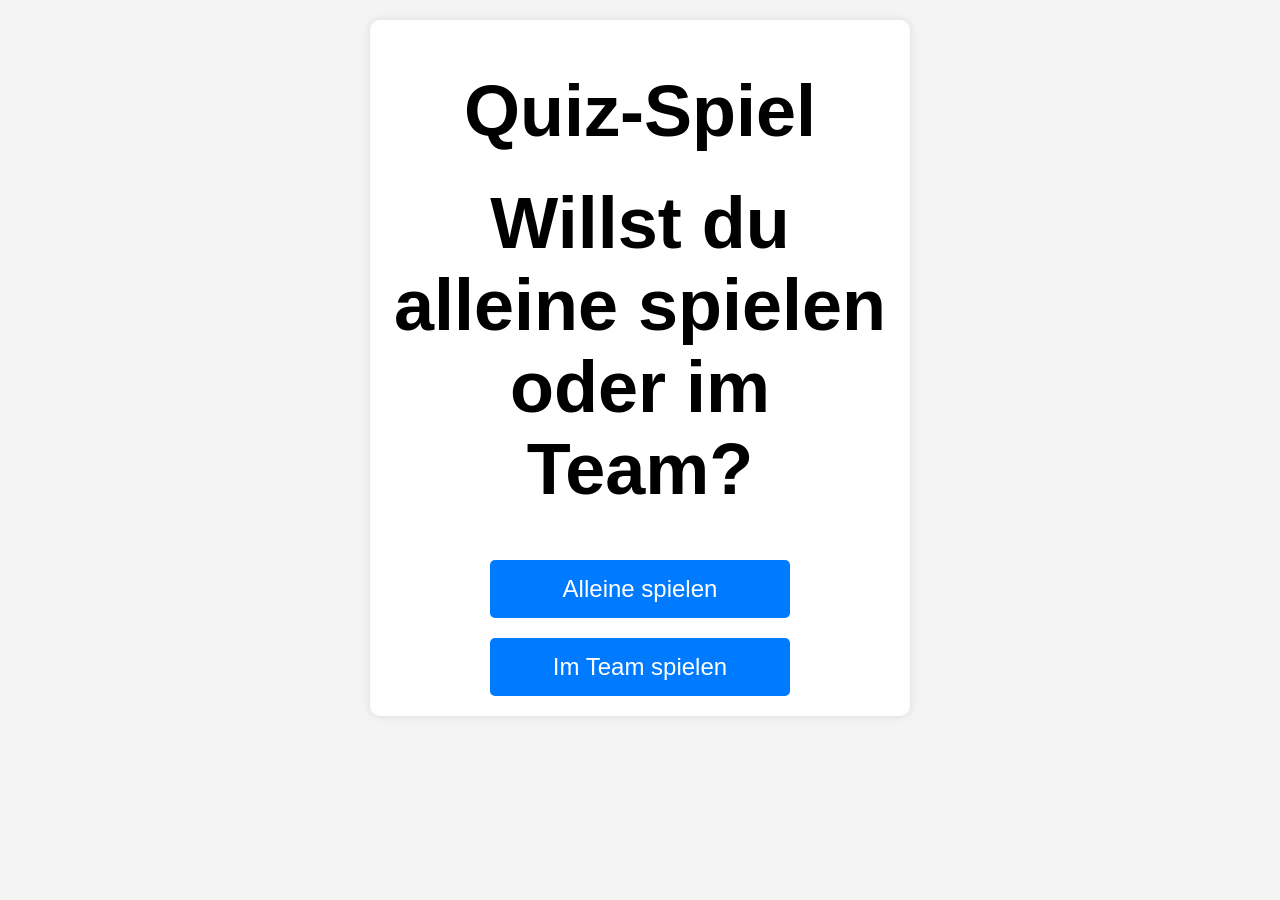
==== index.html @ ebb1742b "Create index.html" ====
<!DOCTYPE html>
<html lang="de">
<head>
  <meta charset="UTF-8">
  <meta name="viewport" content="width=device-width, initial-scale=1.0">
  <title>Quiz-Spiel</title>
  <style>
    body {
      font-family: Arial, sans-serif;
      text-align: center;
      background-color: #f4f4f4;
      font-size: 18px;
    }
    #quiz-container {
      margin: 20px auto;
      padding: 20px;
      background: white;
      border-radius: 10px;
      width: 90%;
      max-width: 500px;
      box-shadow: 0 0 10px rgba(0, 0, 0, 0.1);
    }
    #answers {
      display: flex;
      flex-direction: column;
      align-items: center;
      gap: 15px;
      margin-top: 30px;
    }
    button {
      padding: 15px 20px;
      font-size: 24px;
      border: none;
      background-color: #007bff;
      color: white;
      border-radius: 5px;
      cursor: pointer;
      width: 80%;
      max-width: 300px;
      margin-top: 20px;
    }
    button:hover {
      background-color: #0056b3;
    }
    h1, h2, #question {
      font-size: 72px;
      margin-bottom: 30px;
      margin-top: 30px;
    }
    .popup {
      position: fixed;
      top: 50%;
      left: 50%;
      transform: translate(-50%, -50%);
      padding: 30px;
      color: white;
      font-size: 72px;
      font-weight: bold;
      border-radius: 5px;
      display: none;
      text-align: center;
    }
    .popup.correct { background: green; }
    .popup.wrong { background: red; }
    /* Styling für Schwierigkeits-Buttons */
    #difficulty button {
      font-size: 24px;
      margin-top: 20px;
      padding: 15px 20px;
      width: 80%;
      max-width: 300px;
    }
    #difficulty button.Leicht {
      background-color: green;
      color: white;
    }
    
       #question-container {
      display: flex;
      justify-content: center;
      align-items: flex-start;
      gap: 20px;
      margin-bottom: 20px;
    }
    
    #difficulty button.Mittel {
      background-color: yellow;
      color: black;
    }
    #difficulty button.Schwer {
      background-color: red;
      color: white;
    }
    /* Styling für Kategorie- und Unterkategorie-Buttons */
    #category-container, #subcategory-container {
      display: flex;
      flex-wrap: wrap;
      justify-content: center;
      gap: 20px;
      margin-bottom: 20px;
    }
    #category-container button, #subcategory-container button {
      font-size: 24px;
      padding: 15px 20px;
      width: 200px;
    }
    /* Bereiche für Teamauswahl */
    #team-selection, #play-alone {
      margin-top: 30px;
    }
    #team-selection input {
      font-size: 24px;
      padding: 10px;
      margin: 10px;
      width: 60%;
    }
    /* Joker-Button im Spielbereich */
    #jokerButton {
      background-color: purple;
    }
  </style>
</head>
<!DOCTYPE html>
<html lang="de">
<head>
  <!-- Kopfbereich unverändert wie im Originalcode -->
  <style>
    /* CSS unverändert wie im Originalcode */
  </style>
</head>
<body>
  <div id="quiz-container">
    <h1>Quiz-Spiel</h1>

    <!-- Spielmodus Auswahl -->
    <div id="play-alone">
      <h2>Willst du alleine spielen oder im Team?</h2>
      <button onclick="startSoloGame()">Alleine spielen</button>
      <button onclick="startTeamGame()">Im Team spielen</button>
    </div>

    <!-- Team Auswahl -->
    <div id="team-selection" style="display: none;">
      <h2>Wähle die Anzahl der Teams:</h2>
      <input type="number" id="team-count" min="1" max="10" placeholder="Anzahl der Teams" />
      <button onclick="createTeams()">Teams erstellen</button>
      <button onclick="goBack('play-alone')">Zurück</button>
    </div>

    <!-- Teamnamen eingeben -->
    <div id="team-names" style="display: none;">
      <h2>Gib die Teamnamen ein:</h2>
      <div id="team-inputs"></div>
      <button onclick="startGame()">Spiel starten</button>
      <button onclick="goBack('team-selection')">Zurück</button>
    </div>

    <!-- Randomizer -->
    <div id="randomizer" style="display: none;">
      <h2 id="randomizerText">Drücke "Jetzt auslosen"</h2>
      <button id="auslosenButton" onclick="auslosen()">Jetzt auslosen</button>
      <div id="randomizerResult" style="display: none;">
        <h2 id="resultText"></h2>
        <button onclick="startAfterRandom()">Weiter</button>
      </div>
    </div>

    <!-- Kategorieauswahl -->
    <div id="category-container" style="display: none;">
      <h2 id="current-team-display">Aktuelles Team: </h2>
      <button onclick="chooseCategory('BSK')">BSK</button>
      <button onclick="chooseCategory('Allgemeinwissen')">Allgemeinwissen</button>
      <button onclick="chooseCategory('Naturwissenschaften')">Naturwissenschaften</button>
      <button onclick="chooseCategory('Sport')">Sport</button>
      <button onclick="chooseCategory('Gaming')">Gaming</button>
      <button onclick="chooseCategory('Musik')">Musik</button>
      <button onclick="goBack('play-alone')">Zurück</button>
    </div>

    <!-- Schwierigkeitsauswahl -->
    <div id="difficulty" style="display: none;">
      <button class="Leicht" onclick="chooseDifficulty('Leicht')">Leicht (200 Punkte)</button>
      <button class="Mittel" onclick="chooseDifficulty('Mittel')">Mittel (400 Punkte)</button>
      <button class="Schwer" onclick="chooseDifficulty('Schwer')">Schwer (600 Punkte)</button>
      <button onclick="goBack('category-container')">Zurück</button>
    </div>

    <!-- Spielbereich -->
    <div id="game" style="display: none;">
      <h2 id="currentTeamDisplay"></h2>
      <div id="question-container">
        <p id="question">Lade Frage...</p>
        <div id="answers"></div>
      </div>
      <button id="jokerButton" onclick="jokerNutzen()">Joker nutzen</button>
      <button onclick="nextQuestion()">Nächste Frage</button>
      <h2>Punktestand: <span id="score">0</span></h2>
    </div>

    <!-- Rundenübersicht -->
    <div id="round-overview" style="display: none;">
      <h2>Rundenübersicht</h2>
      <div id="overview-content"></div>
      <button onclick="continueGame()">Weiter</button>
    </div>
  </div>

  <!-- Popup -->
  <div id="popup" class="popup"></div>

  <script>
    // Globale Variablen
    let currentCategory = '';
    let currentSubcategory = 'Standard';
    let currentDifficulty = '';
    let currentQuestionIndex = 0;
    let teams = [];
    let currentTeamIndex = 0;
    let jokerUsedThisRound = false;

    // Fragen-Daten 
    const questions = {
      "BSK": {
        "Standard": {
          "Leicht": [
            {
              question: "Was bezeichnet der Begriff „Umsatz“?",
              answers: ["Gesamtertrag ohne Abzüge", "Summe der verkauften Waren und Dienstleistungen", "Reingewinn", "Summe der Kosten"],
              correct: 1
            },
            {
              question: "Was ist eine Bilanz?",
              answers: ["Übersicht von Einnahmen und Ausgaben", "Gegenüberstellung von Vermögen und Schulden", "Steuererklärung", "Gewinn- und Verlustrechnung"],
              correct: 1
            },
            {
              question: "Was bedeutet der Begriff „ROI“?",
              answers: ["Return on Investment", "Rate of Inflation", "Return on Income", "Rate of Interest"],
              correct: 0
            },
            {
              question: "Was sagt der ROI aus?",
              answers: ["Rentabilität einer Investition im Verhältnis zu den Kosten", "Höhe des Gewinns allein", "Umsatzsteigerung", "Marktanteil"],
              correct: 0
            },
            {
              question: "Was gehört zu den 4 P's des Marketing-Mix?",
              answers: ["Produkt, Preis, Platz, Promotion", "Produkt, Prozess, Personal, Planung", "Preis, Planung, Produktion, Positionierung", "Produkt, Preis, Politik, Positionierung"],
              correct: 0
            },
            {
              question: "Was ist Branding?",
              answers: ["Aufbau einer Markenidentität", "Preisfestlegung", "Logistikplanung", "Personalmanagement"],
              correct: 0
            }
          ],
          "Mittel": [
            {
              question: "Was versteht man unter dem Begriff „Break-even Point“?",
              answers: ["Punkt der maximalen Produktion", "Punkt, an dem Einnahmen und Kosten gleich sind", "Zeitpunkt der Gewinnmaximierung", "Zeitpunkt der Steuerzahlung"],
              correct: 1
            },
            {
              question: "Was beschreibt der Begriff „Rückstellung“?",
              answers: ["Ein Betrag für unerwartete Kosten", "Ein Betrag den man sich für Garantiefälle zurücklegt", "Gesamtkosten eines Produkts", "Summe aller Einnahmen"],
              correct: 1
            },
            {
              question: "Was ist eine Kalkulation?",
              answers: ["Berechnung von Preisen und Kosten", "Erstellung einer Bilanz", "Analyse von Markttrends", "Planung von Marketingkampagnen"],
              correct: 0
            },
            {
              question: "Was bezeichnet die Amortisation?",
              answers: ["Die Wertminderung von Anlagen", "Die Rückzahlung von Investitionskosten durch Erträge", "Die Aufteilung von Kosten", "Die Steuerberechnung"],
              correct: 1
            },
            {
              question: "Wieso kann ein Unternehmen trotz Gewinn in die Insolvenz gehen?",
              answers: ["Aufgrund mangelnder Rentabilität in den Produkten.", "Wegen unzureichender Liquidität und Zahlungsunfähigkeit.", "Weil das Unternehmen keine Gewinnsteuern zahlt.", "Aufgrund von zu hohen Marketingausgaben."],
              correct: 1
            },
            {
              question: "Was ist auf der Aktiva Seite?",
              answers: ["Mittel Nutzung", "Mittel Herkunft", "Handelswaren"],
              correct: 0
            }
          ],
          "Schwer": [
            {
              question: "Was ist der Unterschied zwischen fixen und variablen Kosten?",
              answers: ["Fixe Kosten bleiben konstant, variable Kosten ändern sich mit der Produktionsmenge", "Fixe Kosten ändern sich, variable Kosten bleiben konstant", "Beide Kostenarten bleiben konstant", "Beide Kostenarten ändern sich linear"],
              correct: 0
            },
            {
              question: "Was bedeutet Liquidität in der Finanzbuchhaltung?",
              answers: ["Fähigkeit, kurzfristige Verbindlichkeiten zu begleichen", "Gesamteinnahmen eines Unternehmens", "Langfristige Finanzplanung", "Gewinnmarge"],
              correct: 0
            },
            {
              question: "Was versteht man unter einer Kalkulationsziffer?",
              answers: ["Verhältniszahl zur Ermittlung von Selbstkosten", "Steuerkennzahl", "Zinssatzberechnung", "Gewinnprognose"],
              correct: 0
            },
            {
              question: "Was beschreibt der Return on Investment (ROI) genauer?",
              answers: ["Verhältnis von Gewinn zu Investitionskosten", "Absolute Gewinnhöhe", "Umsatzwachstum", "Kostenreduzierung"],
              correct: 0
            },
            {
              question: "Welche Aussage trifft auf den Break-even Point zu?",
              answers: ["Er gibt den Punkt an, ab dem ein Unternehmen profitabel arbeitet.", "Er ist der Punkt, an dem ein Unternehmen Gewinn erzielt.", "Er ist der Punkt, an dem Einnahmen und Kosten identisch sind.", "Er beschreibt den maximalen Umsatz."],
              correct: 2
            },
            {
              question: "Was ist eine Finanzanalyse?",
              answers: ["Untersuchung der wirtschaftlichen Lage anhand finanzieller Kennzahlen", "Planung von Marketingstrategien", "Erstellung von Personalplänen", "Marktsegmentierung"],
              correct: 0
            }
          ]
        }
      },
      "Allgemeinwissen": {
        "Standard": {
          "Leicht": [
            {
              question: "Wie viele Kontinente gibt es auf der Erde?",
              answers: ["5", "6", "7", "8"],
              correct: 2
            },
            {
              question: "Welche Farbe entsteht, wenn man Blau und Gelb mischt?",
              answers: ["Grün", "Orange", "Lila", "Braun"],
              correct: 0
            },
            {
              question: "Welcher Planet liegt der Erde am nächsten?",
              answers: ["Venus", "Mars", "Merkur", "Jupiter"],
              correct: 0
            },
            {
              question: "Was ist die Hauptstadt von Frankreich?",
              answers: ["Lyon", "Marseille", "Paris", "Bordeaux"],
              correct: 2
            },
            {
              question: "Welches Land ist flächenmäßig das größte?",
              answers: ["Kanada", "Russland", "China", "USA"],
              correct: 1
            },
            {
              question: "Welche Sprache spricht man hauptsächlich in Brasilien?",
              answers: ["Spanisch", "Portugiesisch", "Englisch", "Französisch"],
              correct: 1
            }
          ],
          "Mittel": [
            {
              question: "Welcher Fluss gilt als der längste der Welt?",
              answers: ["Nil", "Amazonas", "Mississippi", "Yangtze"],
              correct: 0
            },
            {
              question: "Wie viele Sterne befinden sich auf der Flagge der USA?",
              answers: ["48", "49", "50", "51"],
              correct: 2
            },
            {
              question: "Wer schrieb „Hamlet“?",
              answers: ["Charles Dickens", "William Shakespeare", "Mark Twain", "Goethe"],
              correct: 1
            },
            {
              question: "Welches Land hat die höchste Bevölkerungsdichte?",
              answers: ["Indien", "Singapur", "China", "Monaco"],
              correct: 3
            },
            {
              question: "In welchem Jahr endete der Zweite Weltkrieg?",
              answers: ["1943", "1944", "1945", "1946"],
              correct: 2
            },
            {
              question: "Welche chemische Verbindung bildet die Grundlage allen Lebens?",
              answers: ["H₂O", "CO₂", "CH₄", "O₂"],
              correct: 0
            }
          ],
          "Schwer": [
            {
              question: "Welcher ist der größte Berg im Sonnensystem?",
              answers: ["Mount Everest", "Olympus Mons", "K2", "Denali"],
              correct: 1
            },
            {
              question: "Wie viele Knochen hat ein erwachsener Mensch?",
              answers: ["196", "206", "216", "226"],
              correct: 1
            },
            {
              question: "Wer entwickelte die Relativitätstheorie?",
              answers: ["Isaac Newton", "Albert Einstein", "Galileo Galilei", "Nikola Tesla"],
              correct: 1
            },
            {
              question: "Welches Land besitzt die längste Küstenlinie?",
              answers: ["Australien", "Kanada", "Norwegen", "Russland"],
              correct: 1
            },
            {
              question: "In welchem Jahr erfolgte die erste Mondlandung?",
              answers: ["1965", "1967", "1969", "1971"],
              correct: 2
            },
            {
              question: "Wer schrieb „Krieg und Frieden“?",
              answers: ["Leo Tolstoi", "Fjodor Dostojewski", "Anton Tschechow", "Maxim Gorki"],
              correct: 0
            }
          ]
        }
      },
      "Naturwissenschaften": {
        "Standard": {
          "Leicht": [
            {
              question: "Welche chemische Verbindung hat die Formel H₂O?",
              answers: ["Wasser", "Wasserstoffperoxid", "Sauerstoff", "Methan"],
              correct: 0
            },
            {
              question: "Was misst ein Thermometer?",
              answers: ["Luftfeuchtigkeit", "Temperatur", "Druck", "Geschwindigkeit"],
              correct: 1
            },
            {
              question: "Was ist der Hauptbestandteil der Sonne?",
              answers: ["Wasserstoff", "Sauerstoff", "Helium", "Kohlenstoff"],
              correct: 0
            },
            {
              question: "Wie viele Planeten hat unser Sonnensystem?",
              answers: ["7", "8", "9", "10"],
              correct: 1
            },
            {
              question: "Was passiert mit Wasser, wenn es siedet?",
              answers: ["Es wird fest", "Es verdampft", "Es bleibt flüssig", "Es wird gasförmig"],
              correct: 1
            },
            {
              question: "Welches Gas dominiert die Erdatmosphäre?",
              answers: ["Sauerstoff", "Stickstoff", "Kohlendioxid", "Helium"],
              correct: 1
            }
          ],
          "Mittel": [
            {
              question: "Wie schnell ist das Licht?",
              answers: ["300.000 km/s", "150.000 km/s", "500.000 km/s", "1.000.000 km/s"],
              correct: 0
            },
            {
              question: "Wie lautet der chemische Name von H₂SO₄?",
              answers: ["Wasserstoffperoxid", "Schwefelsäure", "Salzsäure", "Kohlensäure"],
              correct: 1
            },
            {
              question: "Welche Art von Strahlung wird bei Röntgenuntersuchungen verwendet?",
              answers: ["Ultraviolett", "Infrarot", "Röntgenstrahlung", "Gamma-Strahlung"],
              correct: 2
            },
            {
              question: "Welchen pH-Wert hat reines Wasser?",
              answers: ["5", "6", "7", "8"],
              correct: 2
            },
            {
              question: "Welches Element hat das Symbol Fe?",
              answers: ["Zink", "Eisen", "Kupfer", "Silber"],
              correct: 1
            },
            {
              question: "Wie nennt man die Wissenschaft, die sich mit Fossilien beschäftigt?",
              answers: ["Archäologie", "Paläontologie", "Anthropologie", "Geologie"],
              correct: 1
            }
          ],
          "Schwer": [
            {
              question: "Was beschreibt die Entropie in der Thermodynamik?",
              answers: ["Temperatur", "Unordnung eines Systems", "Druck", "Volumen"],
              correct: 1
            },
            {
              question: "Was ist Sublimation?",
              answers: ["Übergang von fest zu flüssig", "Übergang von flüssig zu gasförmig", "Übergang von fest zu gasförmig", "Übergang von gasförmig zu flüssig"],
              correct: 2
            },
            {
              question: "Wer formulierte die Theorie der natürlichen Selektion?",
              answers: ["Albert Einstein", "Charles Darwin", "Gregor Mendel", "Louis Pasteur"],
              correct: 1
            },
            {
              question: "Was ist das Periodensystem?",
              answers: ["Eine Auflistung chemischer Elemente", "Eine Sammlung physikalischer Gesetze", "Ein System zur Zeitmessung", "Ein Diagramm der Planetenbahnen"],
              correct: 0
            },
            {
              question: "Welcher Bestandteil befindet sich im Atomkern?",
              answers: ["Elektronen", "Protonen und Neutronen", "Ionen", "Photonen"],
              correct: 1
            },
            {
              question: "Was ist Quantenmechanik?",
              answers: ["Lehre der Planetenbewegungen", "Physik subatomarer Phänomene", "Methode zur Steuerberechnung", "Zweig der Biologie"],
              correct: 1
            }
          ]
        }
      },
      "Sport": {
        "Standard": {
          "Leicht": [
            {
              question: "Welcher Sport verwendet den Begriff „Touchdown“?",
              answers: ["American Football", "Basketball", "Baseball", "Rugby"],
              correct: 0
            },
            {
              question: "Welche Sportart wird bei Wimbledon gespielt?",
              answers: ["Tennis", "Fußball", "Golf", "Cricket"],
              correct: 0
            },
            {
              question: "Wie viele Spieler stehen in einem Basketballteam auf dem Feld?",
              answers: ["5", "6", "7", "8"],
              correct: 0
            },
            {
              question: "Wer gilt als schnellster Mensch der Welt?",
              answers: ["Usain Bolt", "Tyson Gay", "Michael Johnson", "Carl Lewis"],
              correct: 0
            },
            {
              question: "Wie viele Runden hat ein typischer Profiboxkampf?",
              answers: ["8", "10", "12", "15"],
              correct: 2
            },
            {
              question: "Welche Sportart wird oft als „König der Sportarten“ bezeichnet?",
              answers: ["Fußball", "Leichtathletik", "Schwimmen", "Basketball"],
              correct: 1
            }
          ],
          "Mittel": [
            {
              question: "In welchem Jahr fanden die ersten modernen Olympischen Spiele statt?",
              answers: ["1896", "1900", "1912", "1920"],
              correct: 0
            },
            {
              question: "Welches Land gewann die erste Fußball-Weltmeisterschaft 1930?",
              answers: ["Brasilien", "Deutschland", "Uruguay", "Argentinien"],
              correct: 2
            },
            {
              question: "Wie lange dauert ein reguläres Fußballspiel (ohne Verlängerung)?",
              answers: ["80 Minuten", "90 Minuten", "100 Minuten", "110 Minuten"],
              correct: 1
            },
            {
              question: "Wer hält den Rekord für die meisten Goldmedaillen bei Olympischen Spielen?",
              answers: ["Carl Lewis", "Michael Phelps", "Usain Bolt", "Mark Spitz"],
              correct: 1
            },
            {
              question: "In welcher Sportart wird der Begriff „alley-oop“ verwendet?",
              answers: ["Basketball", "Volleyball", "American Football", "Baseball"],
              correct: 0
            },
            {
              question: "Wie viele Runden sind in einem typischen Profiboxkampf vorgesehen?",
              answers: ["10", "12", "15", "20"],
              correct: 1
            }
          ],
          "Schwer": [
            {
              question: "Welcher Fußballspieler hat die meisten Tore in der Champions League erzielt?",
              answers: ["Lionel Messi", "Cristiano Ronaldo", "Raul", "Robert Lewandowski", "Antony"],
              correct: 1
            },
            {
              question: "Wer hält den Rekord für die meisten 100-Meter-Weltrekorde?",
              answers: ["Usain Bolt", "Tyson Gay", "Michael Johnson", "Asafa Powell"],
              correct: 0
            },
            {
              question: "In welchem Jahr wurde die erste Rugby-Weltmeisterschaft ausgetragen?",
              answers: ["1987", "1991", "1995", "1999"],
              correct: 0
            },
            {
              question: "Welcher Sportler gewann 23 Goldmedaillen bei einer einzigen Olympiade?",
              answers: ["Michael Phelps", "Mark Spitz", "Carl Lewis", "Usain Bolt"],
              correct: 0
            },
            {
              question: "Welche Nation dominierte die Leichtathletik bei den Olympischen Spielen 2016?",
              answers: ["USA", "Jamaika", "Russland", "China"],
              correct: 1
            },
            {
              question: "Wie viele Weltrekorde hält Usain Bolt im 200-Meter-Lauf?",
              answers: ["1", "2", "3", "4"],
              correct: 1
            }
          ]
        }
      },
      "Gaming": {
        "Standard": {
          "Leicht": [
            {
              question: "Welches Spiel ist das meistverkaufte aller Zeiten?",
              answers: ["Minecraft", "Grand Theft Auto V", "Fortnite", "The Sims"],
              correct: 0
            },
            {
              question: "Welches Spiel wurde von Epic Games entwickelt?",
              answers: ["Minecraft", "Roblox", "PUBG", "Fortnite"],
              correct: 3
            },
            {
              question: "Welche Figur ist das Maskottchen von Nintendo?",
              answers: ["Sonic", "Mario", "Link", "Pikachu"],
              correct: 1
            },
            {
              question: "In welchem Spiel steuert man die „Pikmin“?",
              answers: ["The Legend of Zelda", "Pikmin", "Super Mario", "Donkey Kong"],
              correct: 1
            },
            {
              question: "Welches Genre wird bei Fortnite gespielt?",
              answers: ["Battle Royale", "Rollenspiel", "Simulation", "Strategie"],
              correct: 0
            },
            {
              question: "Welche Konsole wurde 2001 von Microsoft veröffentlicht?",
              answers: ["Xbox", "PlayStation 2", "Nintendo GameCube", "Sega Dreamcast"],
              correct: 0
            }
          ],
          "Mittel": [
            {
              question: "Welches Spiel führte den Battle-Royale-Modus populär?",
              answers: ["Fortnite", "PUBG", "Apex Legends", "Call of Duty: Warzone"],
              correct: 1
            },
            {
              question: "Welches Spiel gilt als Wegbereiter des First-Person-Shooters?",
              answers: ["Doom", "Quake", "Wolfenstein 3D", "Half-Life"],
              correct: 0
            },
            {
              question: "Wer entwickelte „Dark Souls“?",
              answers: ["FromSoftware", "PlatinumGames", "Bethesda", "Capcom"],
              correct: 0
            },
            {
              question: "Welche Art von Spiel ist „The Legend of Zelda“?",
              answers: ["Rollenspiel", "Action-Adventure", "Strategiespiel", "Simulation"],
              correct: 1
            },
            {
              question: "In welchem Spiel übernimmt man die Rolle eines Helden in einer offenen Welt?",
              answers: ["The Witcher 3", "Final Fantasy", "Call of Duty", "Minecraft"],
              correct: 0
            },
            {
              question: "Welches Spiel wurde 1998 veröffentlicht und prägte das FPS-Genre?",
              answers: ["Half-Life", "Doom", "Quake", "Counter-Strike"],
              correct: 0
            }
          ],
          "Schwer": [
            {
              question: "Welches Spiel von Valve wurde 1998 veröffentlicht?",
              answers: ["Half-Life", "Portal", "Left 4 Dead", "Team Fortress 2"],
              correct: 0
            },
            {
              question: "In welchem Jahr erschien „The Legend of Zelda“ erstmals?",
              answers: ["1985", "1986", "1987", "1988"],
              correct: 0
            },
            {
              question: "Welche Spielreihe basiert auf griechischer und nordischer Mythologie?",
              answers: ["God of War", "Assassin’s Creed", "Final Fantasy", "Dark Souls"],
              correct: 0
            },
            {
              question: "Wer entwickelte „Red Dead Redemption 2“?",
              answers: ["Ubisoft", "Rockstar Games", "Electronic Arts", "Naughty Dog"],
              correct: 1
            },
            {
              question: "Welches Spiel ist bekannt für seine komplexe offene Welt und Story?",
              answers: ["The Witcher 3", "Minecraft", "Fortnite", "Overwatch"],
              correct: 0
            },
            {
              question: "Welches Spiel prägte das Genre der Ego-Shooter in den 90ern?",
              answers: ["Doom", "Quake", "Wolfenstein 3D", "Counter-Strike"],
              correct: 0
            }
          ]
        }
      },
      "Musik": {
        "Standard": {
          "Leicht": [
            {
              question: "Welches Instrument hat 88 Tasten?",
              answers: ["Klavier", "Gitarre", "Violine", "Orgel"],
              correct: 0
            },
            {
              question: "Wer sang das Lied „Thriller“?",
              answers: ["Michael Jackson", "Prince", "Elvis Presley", "Madonna"],
              correct: 0
            },
            {
              question: "Mit welcher Musikrichtung werden die Beatles hauptsächlich assoziiert?",
              answers: ["Rock 'n' Roll", "Pop", "Jazz", "Klassik"],
              correct: 1
            },
            {
              question: "Welches Instrument ist typisch elektrisch in Rockbands?",
              answers: ["E-Gitarre", "Klavier", "Geige", "Saxophon"],
              correct: 0
            },
            {
              question: "Wie viele Noten umfasst eine Oktave in der diatonischen Tonleiter (mit Wiederholung der Tonika)?",
              answers: ["5", "7", "8", "12"],
              correct: 2
            },
            {
              question: "Welcher Künstler gilt als „King of Pop“?",
              answers: ["Michael Jackson", "Prince", "Elvis Presley", "Justin Bieber"],
              correct: 0
            }
          ],
          "Mittel": [
            {
              question: "Wer war der Lead-Sänger der Band Queen?",
              answers: ["Freddie Mercury", "Mick Jagger", "Robert Plant", "Steven Tyler"],
              correct: 0
            },
            {
              question: "Welcher Komponist schrieb die „Mondscheinsonate“?",
              answers: ["Mozart", "Beethoven", "Bach", "Schubert"],
              correct: 1
            },
            {
              question: "Welche Musikrichtung zeichnet sich durch Improvisation und Swing aus?",
              answers: ["Klassik", "Jazz", "Rock", "Pop"],
              correct: 1
            },
            {
              question: "Welcher Musiker ist bekannt für den Song „Purple Rain“?",
              answers: ["Prince", "Michael Jackson", "Stevie Wonder", "David Bowie"],
              correct: 0
            },
            {
              question: "Aus welchem Land stammt die Oper traditionell?",
              answers: ["Italien", "Deutschland", "Frankreich", "Spanien"],
              correct: 0
            },
            {
              question: "Welche Musikform ist typischerweise instrumental und improvisiert?",
              answers: ["Pop", "Jazz", "Oper", "Schlager"],
              correct: 1
            }
          ],
          "Schwer": [
            {
              question: "Wer komponierte die „Vier Jahreszeiten“?",
              answers: ["Vivaldi", "Bach", "Mozart", "Beethoven"],
              correct: 0
            },
            {
              question: "Was bedeutet das musikalische Symbol „f“ in der Notation?",
              answers: ["Laut", "Leise", "Schnell", "Langsam"],
              correct: 0
            },
            {
              question: "Welcher Komponist schrieb das „Requiem“ in D-Moll?",
              answers: ["Mozart", "Verdi", "Fauré", "Brahms"],
              correct: 0
            },
            {
              question: "In welchem Jahr erschien das erste Beatles-Album?",
              answers: ["1962", "1965", "1967", "1970"],
              correct: 0
            },
            {
              question: "Welcher Musiker gilt als Pionier des Progressive Rock?",
              answers: ["Peter Gabriel", "David Bowie", "Ozzy Osbourne", "Bon Scott"],
              correct: 0
            },
            {
              question: "Wer schrieb die „Sinfonie Nr. 9“ und gilt als einer der bedeutendsten Komponisten der Klassik?",
              answers: ["Beethoven", "Schubert", "Brahms", "Bruckner"],
              correct: 0
            },
            {
              question: "Was heißt Crescendo?",
              answers: ["Ein plötzlicher Lautstärkeabfall.", "Ein allmählicher Anstieg der Lautstärke.", "Ein schnelleres Tempo.", "Ein langsamerer Rhythmus."],
              correct: 1
            }
          ]
        }
      }
    };



    // Funktionen
    function startSoloGame() {
      teams = [{ name: "Spieler 1", score: 0, joker: true }];
      document.getElementById('play-alone').style.display = 'none';
      showCategorySelection();
    }

    function startTeamGame() {
      document.getElementById('play-alone').style.display = 'none';
      document.getElementById('team-selection').style.display = 'block';
    }

    function createTeams() {
      const teamCount = document.getElementById('team-count').value;
      if (teamCount < 1 || teamCount > 10) {
        alert("Bitte eine gültige Anzahl an Teams eingeben.");
        return;
      }
      teams = [];
      document.getElementById('team-selection').style.display = 'none';
      document.getElementById('team-names').style.display = 'block';
      document.getElementById('team-inputs').innerHTML = 
        Array.from({length: teamCount}, (_, i) => 
          `<input type="text" id="team-name-${i}" placeholder="Teamname ${i + 1}" /><br>`
        ).join('');
    }

    function startGame() {
      const teamCount = document.getElementById('team-count').value;
      teams = Array.from({length: teamCount}, (_, i) => {
        const name = document.getElementById(`team-name-${i}`).value || `Team ${i + 1}`;
        return { name: name, score: 0, joker: true };
      });
      document.getElementById('team-names').style.display = 'none';
      startRandomizer();
    }

    function startRandomizer() {
      document.getElementById('randomizer').style.display = 'block';
      document.getElementById('randomizerResult').style.display = 'none';
      document.getElementById('auslosenButton').disabled = false;
    }

    function auslosen() {
      document.getElementById("auslosenButton").disabled = true;
      document.getElementById("randomizerText").innerText = "Auslosen...";
      setTimeout(() => {
        currentTeamIndex = Math.floor(Math.random() * teams.length);
        document.getElementById("resultText").innerText = 
          `🎲 Das Team "${teams[currentTeamIndex].name}" beginnt!`;
        document.getElementById("randomizerResult").style.display = "block";
      }, 2000);
    }

    function startAfterRandom() {
      document.getElementById('randomizer').style.display = 'none';
      showCategorySelection();
      updateTeamDisplay();
    }

    function showCategorySelection() {
      document.getElementById('category-container').style.display = 'block';
      updateTeamDisplay();
    }

    function updateTeamDisplay() {
      const displayText = `Aktuelles Team: ${teams[currentTeamIndex].name}`;
      document.getElementById('current-team-display').textContent = displayText;
      document.getElementById('currentTeamDisplay').textContent = displayText;
    }

    function chooseCategory(category) {
      currentCategory = category;
      document.getElementById('category-container').style.display = 'none';
      document.getElementById('difficulty').style.display = 'block';
    }

    function chooseDifficulty(difficulty) {
      currentDifficulty = difficulty;
      document.getElementById('difficulty').style.display = 'none';
      startGameRound();
    }

    function startGameRound() {
      document.getElementById('game').style.display = 'block';
      jokerUsedThisRound = false;
      updateTeamDisplay();
      updateScoreDisplay();
      loadQuestion();
    }

    function loadQuestion() {
      const questionData = questions[currentCategory][currentSubcategory][currentDifficulty][currentQuestionIndex];
      document.getElementById('question').textContent = questionData.question;
      const answersContainer = document.getElementById('answers');
      answersContainer.innerHTML = questionData.answers
        .map((answer, index) => 
          `<button onclick="checkAnswer(${index}, ${questionData.correct})">${answer}</button>`
        ).join('');
      toggleJokerButton();
    }

    function checkAnswer(selected, correct) {
      const points = { Leicht: 200, Mittel: 400, Schwer: 600 }[currentDifficulty];
      const multiplier = currentCategory === "BSK" ? 2 : 1;
      
      if (selected === correct) {
        teams[currentTeamIndex].score += points * multiplier;
        showPopup("Richtig!", "correct");
      } else {
        teams[currentTeamIndex].score -= Math.floor(points * 0.5);
        showPopup("Falsch!", "wrong");
      }
      
      currentQuestionIndex++;
      updateScoreDisplay();
      
      setTimeout(currentQuestionIndex < questions[currentCategory][currentSubcategory][currentDifficulty].length 
        ? loadQuestion 
        : nextRound, 2000);
    }

    function nextRound() {
      currentQuestionIndex = 0;
      document.getElementById('game').style.display = 'none';
      currentTeamIndex = Math.floor(Math.random() * teams.length);
      
      if (teams.length > 1) {
        showRoundOverview();
      } else {
        showCategorySelection();
      }
    }

    function showRoundOverview() {
      document.getElementById('overview-content').innerHTML = `
        <table>
          <tr><th>Team</th><th>Punkte</th></tr>
          ${teams.map(t => `<tr><td>${t.name}</td><td>${t.score}</td></tr>`).join('')}
        </table>`;
      document.getElementById('round-overview').style.display = 'block';
    }

    function continueGame() {
      document.getElementById('round-overview').style.display = 'none';
      showCategorySelection();
    }

    function toggleJokerButton() {
      document.getElementById('jokerButton').style.display = 
        (teams[currentTeamIndex].joker && !jokerUsedThisRound) ? 'block' : 'none';
    }

    function jokerNutzen() {
      if (teams[currentTeamIndex].joker && !jokerUsedThisRound) {
        teams[currentTeamIndex].joker = false;
        jokerUsedThisRound = true;
        toggleJokerButton();
        alert(`Joker aktiviert! ${teams[currentTeamIndex].name} darf gemeinsam beraten.`);
      }
    }

    function updateScoreDisplay() {
      document.getElementById('score').textContent = teams[currentTeamIndex].score;
    }

    function showPopup(message, type) {
      const popup = document.getElementById('popup');
      popup.textContent = message;
      popup.className = `popup ${type}`;
      popup.style.display = 'block';
      setTimeout(() => popup.style.display = 'none', 2000);
    }

    function goBack(section) {
      document.querySelectorAll('#quiz-container > div').forEach(div => div.style.display = 'none');
      document.getElementById(section).style.display = 'block';
    }

    function nextQuestion() {
      loadQuestion();
    }
  </script>
</body>
</html>
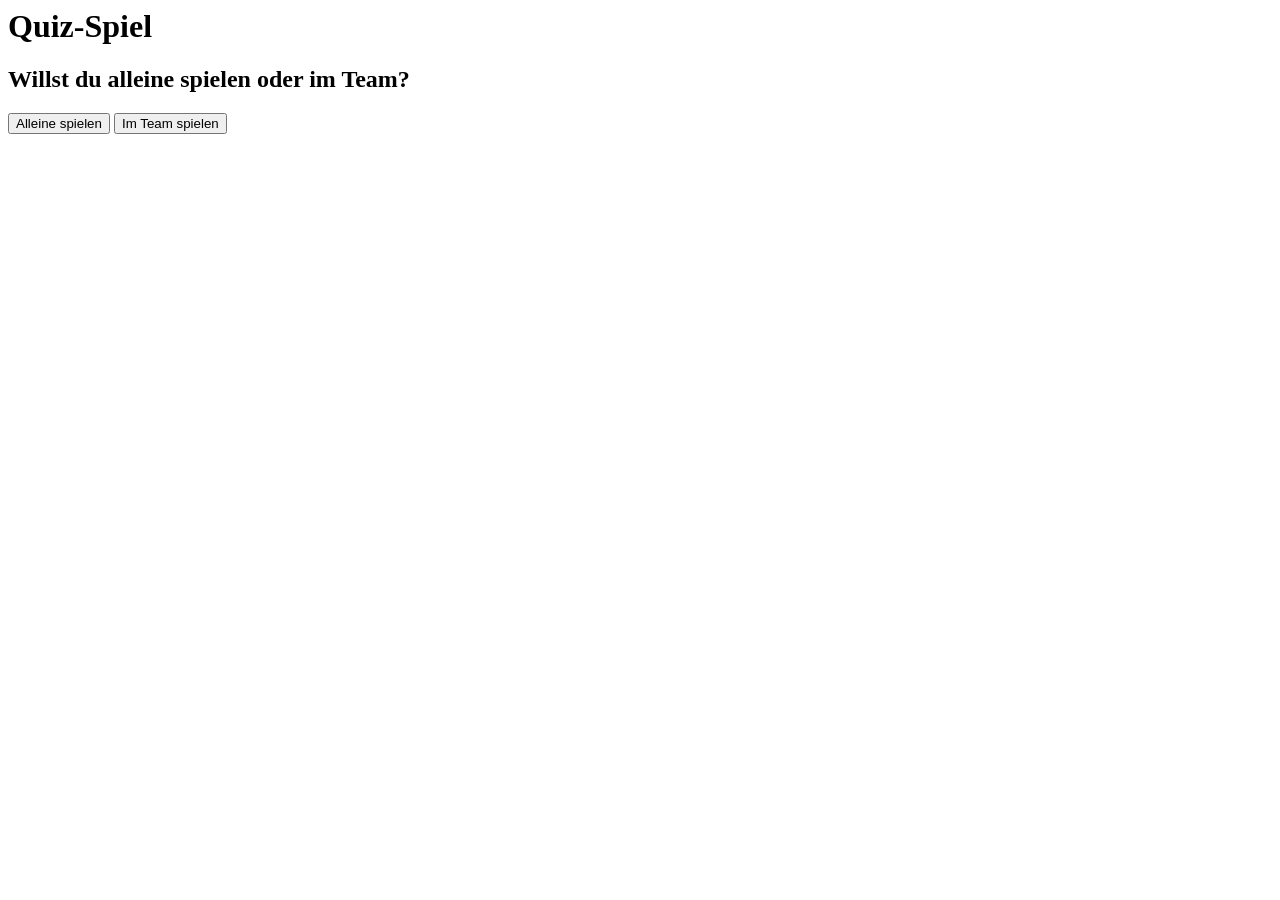
==== commit c5fbeb20: "Update index.html" ====
--- a/index.html
+++ b/index.html
@@ -1,132 +1,4 @@
-<!DOCTYPE html>
-<html lang="de">
-<head>
-  <meta charset="UTF-8">
-  <meta name="viewport" content="width=device-width, initial-scale=1.0">
-  <title>Quiz-Spiel</title>
-  <style>
-    body {
-      font-family: Arial, sans-serif;
-      text-align: center;
-      background-color: #f4f4f4;
-      font-size: 18px;
-    }
-    #quiz-container {
-      margin: 20px auto;
-      padding: 20px;
-      background: white;
-      border-radius: 10px;
-      width: 90%;
-      max-width: 500px;
-      box-shadow: 0 0 10px rgba(0, 0, 0, 0.1);
-    }
-    #answers {
-      display: flex;
-      flex-direction: column;
-      align-items: center;
-      gap: 15px;
-      margin-top: 30px;
-    }
-    button {
-      padding: 15px 20px;
-      font-size: 24px;
-      border: none;
-      background-color: #007bff;
-      color: white;
-      border-radius: 5px;
-      cursor: pointer;
-      width: 80%;
-      max-width: 300px;
-      margin-top: 20px;
-    }
-    button:hover {
-      background-color: #0056b3;
-    }
-    h1, h2, #question {
-      font-size: 72px;
-      margin-bottom: 30px;
-      margin-top: 30px;
-    }
-    .popup {
-      position: fixed;
-      top: 50%;
-      left: 50%;
-      transform: translate(-50%, -50%);
-      padding: 30px;
-      color: white;
-      font-size: 72px;
-      font-weight: bold;
-      border-radius: 5px;
-      display: none;
-      text-align: center;
-    }
-    .popup.correct { background: green; }
-    .popup.wrong { background: red; }
-    /* Styling für Schwierigkeits-Buttons */
-    #difficulty button {
-      font-size: 24px;
-      margin-top: 20px;
-      padding: 15px 20px;
-      width: 80%;
-      max-width: 300px;
-    }
-    #difficulty button.Leicht {
-      background-color: green;
-      color: white;
-    }
-    
-       #question-container {
-      display: flex;
-      justify-content: center;
-      align-items: flex-start;
-      gap: 20px;
-      margin-bottom: 20px;
-    }
-    
-    #difficulty button.Mittel {
-      background-color: yellow;
-      color: black;
-    }
-    #difficulty button.Schwer {
-      background-color: red;
-      color: white;
-    }
-    /* Styling für Kategorie- und Unterkategorie-Buttons */
-    #category-container, #subcategory-container {
-      display: flex;
-      flex-wrap: wrap;
-      justify-content: center;
-      gap: 20px;
-      margin-bottom: 20px;
-    }
-    #category-container button, #subcategory-container button {
-      font-size: 24px;
-      padding: 15px 20px;
-      width: 200px;
-    }
-    /* Bereiche für Teamauswahl */
-    #team-selection, #play-alone {
-      margin-top: 30px;
-    }
-    #team-selection input {
-      font-size: 24px;
-      padding: 10px;
-      margin: 10px;
-      width: 60%;
-    }
-    /* Joker-Button im Spielbereich */
-    #jokerButton {
-      background-color: purple;
-    }
-  </style>
-</head>
-<!DOCTYPE html>
-<html lang="de">
-<head>
-  <!-- Kopfbereich unverändert wie im Originalcode -->
-  <style>
-    /* CSS unverändert wie im Originalcode */
-  </style>
+
 </head>
 <body>
   <div id="quiz-container">
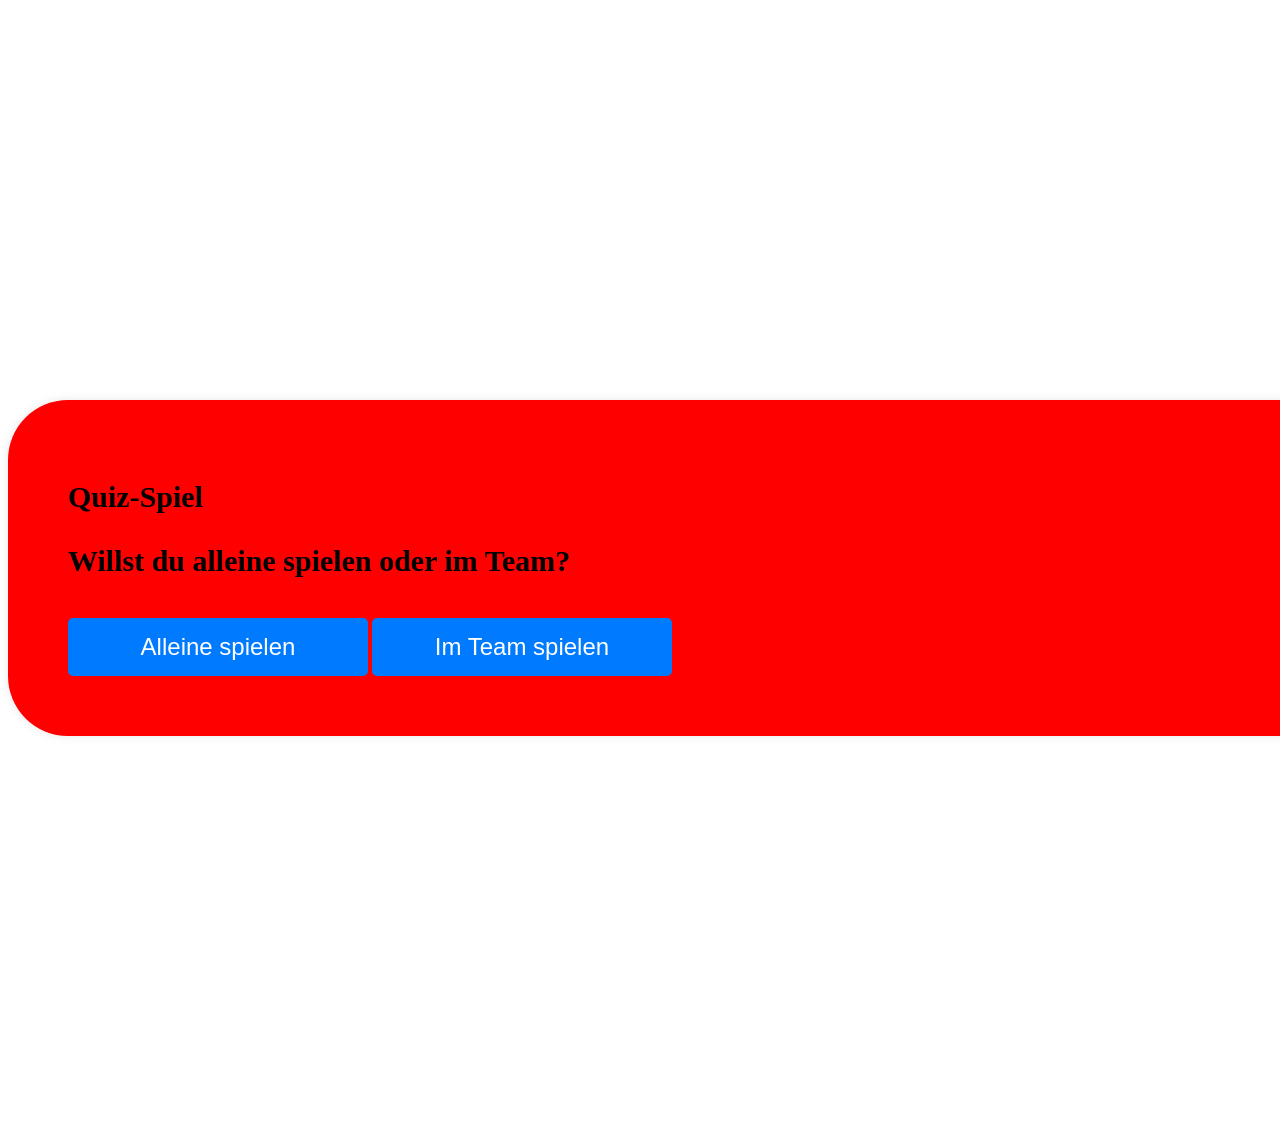
==== commit 6d9801a6: "Update index.html" ====
--- a/index.html
+++ b/index.html
@@ -1,8 +1,8 @@
-
-</head>
 <body>
   <div id="quiz-container">
     <h1>Quiz-Spiel</h1>
+
+    <head><link rel="stylesheet" href="style.css"></head>
 
     <!-- Spielmodus Auswahl -->
     <div id="play-alone">
@@ -90,617 +90,7 @@
     let currentTeamIndex = 0;
     let jokerUsedThisRound = false;
 
-    // Fragen-Daten 
-    const questions = {
-      "BSK": {
-        "Standard": {
-          "Leicht": [
-            {
-              question: "Was bezeichnet der Begriff „Umsatz“?",
-              answers: ["Gesamtertrag ohne Abzüge", "Summe der verkauften Waren und Dienstleistungen", "Reingewinn", "Summe der Kosten"],
-              correct: 1
-            },
-            {
-              question: "Was ist eine Bilanz?",
-              answers: ["Übersicht von Einnahmen und Ausgaben", "Gegenüberstellung von Vermögen und Schulden", "Steuererklärung", "Gewinn- und Verlustrechnung"],
-              correct: 1
-            },
-            {
-              question: "Was bedeutet der Begriff „ROI“?",
-              answers: ["Return on Investment", "Rate of Inflation", "Return on Income", "Rate of Interest"],
-              correct: 0
-            },
-            {
-              question: "Was sagt der ROI aus?",
-              answers: ["Rentabilität einer Investition im Verhältnis zu den Kosten", "Höhe des Gewinns allein", "Umsatzsteigerung", "Marktanteil"],
-              correct: 0
-            },
-            {
-              question: "Was gehört zu den 4 P's des Marketing-Mix?",
-              answers: ["Produkt, Preis, Platz, Promotion", "Produkt, Prozess, Personal, Planung", "Preis, Planung, Produktion, Positionierung", "Produkt, Preis, Politik, Positionierung"],
-              correct: 0
-            },
-            {
-              question: "Was ist Branding?",
-              answers: ["Aufbau einer Markenidentität", "Preisfestlegung", "Logistikplanung", "Personalmanagement"],
-              correct: 0
-            }
-          ],
-          "Mittel": [
-            {
-              question: "Was versteht man unter dem Begriff „Break-even Point“?",
-              answers: ["Punkt der maximalen Produktion", "Punkt, an dem Einnahmen und Kosten gleich sind", "Zeitpunkt der Gewinnmaximierung", "Zeitpunkt der Steuerzahlung"],
-              correct: 1
-            },
-            {
-              question: "Was beschreibt der Begriff „Rückstellung“?",
-              answers: ["Ein Betrag für unerwartete Kosten", "Ein Betrag den man sich für Garantiefälle zurücklegt", "Gesamtkosten eines Produkts", "Summe aller Einnahmen"],
-              correct: 1
-            },
-            {
-              question: "Was ist eine Kalkulation?",
-              answers: ["Berechnung von Preisen und Kosten", "Erstellung einer Bilanz", "Analyse von Markttrends", "Planung von Marketingkampagnen"],
-              correct: 0
-            },
-            {
-              question: "Was bezeichnet die Amortisation?",
-              answers: ["Die Wertminderung von Anlagen", "Die Rückzahlung von Investitionskosten durch Erträge", "Die Aufteilung von Kosten", "Die Steuerberechnung"],
-              correct: 1
-            },
-            {
-              question: "Wieso kann ein Unternehmen trotz Gewinn in die Insolvenz gehen?",
-              answers: ["Aufgrund mangelnder Rentabilität in den Produkten.", "Wegen unzureichender Liquidität und Zahlungsunfähigkeit.", "Weil das Unternehmen keine Gewinnsteuern zahlt.", "Aufgrund von zu hohen Marketingausgaben."],
-              correct: 1
-            },
-            {
-              question: "Was ist auf der Aktiva Seite?",
-              answers: ["Mittel Nutzung", "Mittel Herkunft", "Handelswaren"],
-              correct: 0
-            }
-          ],
-          "Schwer": [
-            {
-              question: "Was ist der Unterschied zwischen fixen und variablen Kosten?",
-              answers: ["Fixe Kosten bleiben konstant, variable Kosten ändern sich mit der Produktionsmenge", "Fixe Kosten ändern sich, variable Kosten bleiben konstant", "Beide Kostenarten bleiben konstant", "Beide Kostenarten ändern sich linear"],
-              correct: 0
-            },
-            {
-              question: "Was bedeutet Liquidität in der Finanzbuchhaltung?",
-              answers: ["Fähigkeit, kurzfristige Verbindlichkeiten zu begleichen", "Gesamteinnahmen eines Unternehmens", "Langfristige Finanzplanung", "Gewinnmarge"],
-              correct: 0
-            },
-            {
-              question: "Was versteht man unter einer Kalkulationsziffer?",
-              answers: ["Verhältniszahl zur Ermittlung von Selbstkosten", "Steuerkennzahl", "Zinssatzberechnung", "Gewinnprognose"],
-              correct: 0
-            },
-            {
-              question: "Was beschreibt der Return on Investment (ROI) genauer?",
-              answers: ["Verhältnis von Gewinn zu Investitionskosten", "Absolute Gewinnhöhe", "Umsatzwachstum", "Kostenreduzierung"],
-              correct: 0
-            },
-            {
-              question: "Welche Aussage trifft auf den Break-even Point zu?",
-              answers: ["Er gibt den Punkt an, ab dem ein Unternehmen profitabel arbeitet.", "Er ist der Punkt, an dem ein Unternehmen Gewinn erzielt.", "Er ist der Punkt, an dem Einnahmen und Kosten identisch sind.", "Er beschreibt den maximalen Umsatz."],
-              correct: 2
-            },
-            {
-              question: "Was ist eine Finanzanalyse?",
-              answers: ["Untersuchung der wirtschaftlichen Lage anhand finanzieller Kennzahlen", "Planung von Marketingstrategien", "Erstellung von Personalplänen", "Marktsegmentierung"],
-              correct: 0
-            }
-          ]
-        }
-      },
-      "Allgemeinwissen": {
-        "Standard": {
-          "Leicht": [
-            {
-              question: "Wie viele Kontinente gibt es auf der Erde?",
-              answers: ["5", "6", "7", "8"],
-              correct: 2
-            },
-            {
-              question: "Welche Farbe entsteht, wenn man Blau und Gelb mischt?",
-              answers: ["Grün", "Orange", "Lila", "Braun"],
-              correct: 0
-            },
-            {
-              question: "Welcher Planet liegt der Erde am nächsten?",
-              answers: ["Venus", "Mars", "Merkur", "Jupiter"],
-              correct: 0
-            },
-            {
-              question: "Was ist die Hauptstadt von Frankreich?",
-              answers: ["Lyon", "Marseille", "Paris", "Bordeaux"],
-              correct: 2
-            },
-            {
-              question: "Welches Land ist flächenmäßig das größte?",
-              answers: ["Kanada", "Russland", "China", "USA"],
-              correct: 1
-            },
-            {
-              question: "Welche Sprache spricht man hauptsächlich in Brasilien?",
-              answers: ["Spanisch", "Portugiesisch", "Englisch", "Französisch"],
-              correct: 1
-            }
-          ],
-          "Mittel": [
-            {
-              question: "Welcher Fluss gilt als der längste der Welt?",
-              answers: ["Nil", "Amazonas", "Mississippi", "Yangtze"],
-              correct: 0
-            },
-            {
-              question: "Wie viele Sterne befinden sich auf der Flagge der USA?",
-              answers: ["48", "49", "50", "51"],
-              correct: 2
-            },
-            {
-              question: "Wer schrieb „Hamlet“?",
-              answers: ["Charles Dickens", "William Shakespeare", "Mark Twain", "Goethe"],
-              correct: 1
-            },
-            {
-              question: "Welches Land hat die höchste Bevölkerungsdichte?",
-              answers: ["Indien", "Singapur", "China", "Monaco"],
-              correct: 3
-            },
-            {
-              question: "In welchem Jahr endete der Zweite Weltkrieg?",
-              answers: ["1943", "1944", "1945", "1946"],
-              correct: 2
-            },
-            {
-              question: "Welche chemische Verbindung bildet die Grundlage allen Lebens?",
-              answers: ["H₂O", "CO₂", "CH₄", "O₂"],
-              correct: 0
-            }
-          ],
-          "Schwer": [
-            {
-              question: "Welcher ist der größte Berg im Sonnensystem?",
-              answers: ["Mount Everest", "Olympus Mons", "K2", "Denali"],
-              correct: 1
-            },
-            {
-              question: "Wie viele Knochen hat ein erwachsener Mensch?",
-              answers: ["196", "206", "216", "226"],
-              correct: 1
-            },
-            {
-              question: "Wer entwickelte die Relativitätstheorie?",
-              answers: ["Isaac Newton", "Albert Einstein", "Galileo Galilei", "Nikola Tesla"],
-              correct: 1
-            },
-            {
-              question: "Welches Land besitzt die längste Küstenlinie?",
-              answers: ["Australien", "Kanada", "Norwegen", "Russland"],
-              correct: 1
-            },
-            {
-              question: "In welchem Jahr erfolgte die erste Mondlandung?",
-              answers: ["1965", "1967", "1969", "1971"],
-              correct: 2
-            },
-            {
-              question: "Wer schrieb „Krieg und Frieden“?",
-              answers: ["Leo Tolstoi", "Fjodor Dostojewski", "Anton Tschechow", "Maxim Gorki"],
-              correct: 0
-            }
-          ]
-        }
-      },
-      "Naturwissenschaften": {
-        "Standard": {
-          "Leicht": [
-            {
-              question: "Welche chemische Verbindung hat die Formel H₂O?",
-              answers: ["Wasser", "Wasserstoffperoxid", "Sauerstoff", "Methan"],
-              correct: 0
-            },
-            {
-              question: "Was misst ein Thermometer?",
-              answers: ["Luftfeuchtigkeit", "Temperatur", "Druck", "Geschwindigkeit"],
-              correct: 1
-            },
-            {
-              question: "Was ist der Hauptbestandteil der Sonne?",
-              answers: ["Wasserstoff", "Sauerstoff", "Helium", "Kohlenstoff"],
-              correct: 0
-            },
-            {
-              question: "Wie viele Planeten hat unser Sonnensystem?",
-              answers: ["7", "8", "9", "10"],
-              correct: 1
-            },
-            {
-              question: "Was passiert mit Wasser, wenn es siedet?",
-              answers: ["Es wird fest", "Es verdampft", "Es bleibt flüssig", "Es wird gasförmig"],
-              correct: 1
-            },
-            {
-              question: "Welches Gas dominiert die Erdatmosphäre?",
-              answers: ["Sauerstoff", "Stickstoff", "Kohlendioxid", "Helium"],
-              correct: 1
-            }
-          ],
-          "Mittel": [
-            {
-              question: "Wie schnell ist das Licht?",
-              answers: ["300.000 km/s", "150.000 km/s", "500.000 km/s", "1.000.000 km/s"],
-              correct: 0
-            },
-            {
-              question: "Wie lautet der chemische Name von H₂SO₄?",
-              answers: ["Wasserstoffperoxid", "Schwefelsäure", "Salzsäure", "Kohlensäure"],
-              correct: 1
-            },
-            {
-              question: "Welche Art von Strahlung wird bei Röntgenuntersuchungen verwendet?",
-              answers: ["Ultraviolett", "Infrarot", "Röntgenstrahlung", "Gamma-Strahlung"],
-              correct: 2
-            },
-            {
-              question: "Welchen pH-Wert hat reines Wasser?",
-              answers: ["5", "6", "7", "8"],
-              correct: 2
-            },
-            {
-              question: "Welches Element hat das Symbol Fe?",
-              answers: ["Zink", "Eisen", "Kupfer", "Silber"],
-              correct: 1
-            },
-            {
-              question: "Wie nennt man die Wissenschaft, die sich mit Fossilien beschäftigt?",
-              answers: ["Archäologie", "Paläontologie", "Anthropologie", "Geologie"],
-              correct: 1
-            }
-          ],
-          "Schwer": [
-            {
-              question: "Was beschreibt die Entropie in der Thermodynamik?",
-              answers: ["Temperatur", "Unordnung eines Systems", "Druck", "Volumen"],
-              correct: 1
-            },
-            {
-              question: "Was ist Sublimation?",
-              answers: ["Übergang von fest zu flüssig", "Übergang von flüssig zu gasförmig", "Übergang von fest zu gasförmig", "Übergang von gasförmig zu flüssig"],
-              correct: 2
-            },
-            {
-              question: "Wer formulierte die Theorie der natürlichen Selektion?",
-              answers: ["Albert Einstein", "Charles Darwin", "Gregor Mendel", "Louis Pasteur"],
-              correct: 1
-            },
-            {
-              question: "Was ist das Periodensystem?",
-              answers: ["Eine Auflistung chemischer Elemente", "Eine Sammlung physikalischer Gesetze", "Ein System zur Zeitmessung", "Ein Diagramm der Planetenbahnen"],
-              correct: 0
-            },
-            {
-              question: "Welcher Bestandteil befindet sich im Atomkern?",
-              answers: ["Elektronen", "Protonen und Neutronen", "Ionen", "Photonen"],
-              correct: 1
-            },
-            {
-              question: "Was ist Quantenmechanik?",
-              answers: ["Lehre der Planetenbewegungen", "Physik subatomarer Phänomene", "Methode zur Steuerberechnung", "Zweig der Biologie"],
-              correct: 1
-            }
-          ]
-        }
-      },
-      "Sport": {
-        "Standard": {
-          "Leicht": [
-            {
-              question: "Welcher Sport verwendet den Begriff „Touchdown“?",
-              answers: ["American Football", "Basketball", "Baseball", "Rugby"],
-              correct: 0
-            },
-            {
-              question: "Welche Sportart wird bei Wimbledon gespielt?",
-              answers: ["Tennis", "Fußball", "Golf", "Cricket"],
-              correct: 0
-            },
-            {
-              question: "Wie viele Spieler stehen in einem Basketballteam auf dem Feld?",
-              answers: ["5", "6", "7", "8"],
-              correct: 0
-            },
-            {
-              question: "Wer gilt als schnellster Mensch der Welt?",
-              answers: ["Usain Bolt", "Tyson Gay", "Michael Johnson", "Carl Lewis"],
-              correct: 0
-            },
-            {
-              question: "Wie viele Runden hat ein typischer Profiboxkampf?",
-              answers: ["8", "10", "12", "15"],
-              correct: 2
-            },
-            {
-              question: "Welche Sportart wird oft als „König der Sportarten“ bezeichnet?",
-              answers: ["Fußball", "Leichtathletik", "Schwimmen", "Basketball"],
-              correct: 1
-            }
-          ],
-          "Mittel": [
-            {
-              question: "In welchem Jahr fanden die ersten modernen Olympischen Spiele statt?",
-              answers: ["1896", "1900", "1912", "1920"],
-              correct: 0
-            },
-            {
-              question: "Welches Land gewann die erste Fußball-Weltmeisterschaft 1930?",
-              answers: ["Brasilien", "Deutschland", "Uruguay", "Argentinien"],
-              correct: 2
-            },
-            {
-              question: "Wie lange dauert ein reguläres Fußballspiel (ohne Verlängerung)?",
-              answers: ["80 Minuten", "90 Minuten", "100 Minuten", "110 Minuten"],
-              correct: 1
-            },
-            {
-              question: "Wer hält den Rekord für die meisten Goldmedaillen bei Olympischen Spielen?",
-              answers: ["Carl Lewis", "Michael Phelps", "Usain Bolt", "Mark Spitz"],
-              correct: 1
-            },
-            {
-              question: "In welcher Sportart wird der Begriff „alley-oop“ verwendet?",
-              answers: ["Basketball", "Volleyball", "American Football", "Baseball"],
-              correct: 0
-            },
-            {
-              question: "Wie viele Runden sind in einem typischen Profiboxkampf vorgesehen?",
-              answers: ["10", "12", "15", "20"],
-              correct: 1
-            }
-          ],
-          "Schwer": [
-            {
-              question: "Welcher Fußballspieler hat die meisten Tore in der Champions League erzielt?",
-              answers: ["Lionel Messi", "Cristiano Ronaldo", "Raul", "Robert Lewandowski", "Antony"],
-              correct: 1
-            },
-            {
-              question: "Wer hält den Rekord für die meisten 100-Meter-Weltrekorde?",
-              answers: ["Usain Bolt", "Tyson Gay", "Michael Johnson", "Asafa Powell"],
-              correct: 0
-            },
-            {
-              question: "In welchem Jahr wurde die erste Rugby-Weltmeisterschaft ausgetragen?",
-              answers: ["1987", "1991", "1995", "1999"],
-              correct: 0
-            },
-            {
-              question: "Welcher Sportler gewann 23 Goldmedaillen bei einer einzigen Olympiade?",
-              answers: ["Michael Phelps", "Mark Spitz", "Carl Lewis", "Usain Bolt"],
-              correct: 0
-            },
-            {
-              question: "Welche Nation dominierte die Leichtathletik bei den Olympischen Spielen 2016?",
-              answers: ["USA", "Jamaika", "Russland", "China"],
-              correct: 1
-            },
-            {
-              question: "Wie viele Weltrekorde hält Usain Bolt im 200-Meter-Lauf?",
-              answers: ["1", "2", "3", "4"],
-              correct: 1
-            }
-          ]
-        }
-      },
-      "Gaming": {
-        "Standard": {
-          "Leicht": [
-            {
-              question: "Welches Spiel ist das meistverkaufte aller Zeiten?",
-              answers: ["Minecraft", "Grand Theft Auto V", "Fortnite", "The Sims"],
-              correct: 0
-            },
-            {
-              question: "Welches Spiel wurde von Epic Games entwickelt?",
-              answers: ["Minecraft", "Roblox", "PUBG", "Fortnite"],
-              correct: 3
-            },
-            {
-              question: "Welche Figur ist das Maskottchen von Nintendo?",
-              answers: ["Sonic", "Mario", "Link", "Pikachu"],
-              correct: 1
-            },
-            {
-              question: "In welchem Spiel steuert man die „Pikmin“?",
-              answers: ["The Legend of Zelda", "Pikmin", "Super Mario", "Donkey Kong"],
-              correct: 1
-            },
-            {
-              question: "Welches Genre wird bei Fortnite gespielt?",
-              answers: ["Battle Royale", "Rollenspiel", "Simulation", "Strategie"],
-              correct: 0
-            },
-            {
-              question: "Welche Konsole wurde 2001 von Microsoft veröffentlicht?",
-              answers: ["Xbox", "PlayStation 2", "Nintendo GameCube", "Sega Dreamcast"],
-              correct: 0
-            }
-          ],
-          "Mittel": [
-            {
-              question: "Welches Spiel führte den Battle-Royale-Modus populär?",
-              answers: ["Fortnite", "PUBG", "Apex Legends", "Call of Duty: Warzone"],
-              correct: 1
-            },
-            {
-              question: "Welches Spiel gilt als Wegbereiter des First-Person-Shooters?",
-              answers: ["Doom", "Quake", "Wolfenstein 3D", "Half-Life"],
-              correct: 0
-            },
-            {
-              question: "Wer entwickelte „Dark Souls“?",
-              answers: ["FromSoftware", "PlatinumGames", "Bethesda", "Capcom"],
-              correct: 0
-            },
-            {
-              question: "Welche Art von Spiel ist „The Legend of Zelda“?",
-              answers: ["Rollenspiel", "Action-Adventure", "Strategiespiel", "Simulation"],
-              correct: 1
-            },
-            {
-              question: "In welchem Spiel übernimmt man die Rolle eines Helden in einer offenen Welt?",
-              answers: ["The Witcher 3", "Final Fantasy", "Call of Duty", "Minecraft"],
-              correct: 0
-            },
-            {
-              question: "Welches Spiel wurde 1998 veröffentlicht und prägte das FPS-Genre?",
-              answers: ["Half-Life", "Doom", "Quake", "Counter-Strike"],
-              correct: 0
-            }
-          ],
-          "Schwer": [
-            {
-              question: "Welches Spiel von Valve wurde 1998 veröffentlicht?",
-              answers: ["Half-Life", "Portal", "Left 4 Dead", "Team Fortress 2"],
-              correct: 0
-            },
-            {
-              question: "In welchem Jahr erschien „The Legend of Zelda“ erstmals?",
-              answers: ["1985", "1986", "1987", "1988"],
-              correct: 0
-            },
-            {
-              question: "Welche Spielreihe basiert auf griechischer und nordischer Mythologie?",
-              answers: ["God of War", "Assassin’s Creed", "Final Fantasy", "Dark Souls"],
-              correct: 0
-            },
-            {
-              question: "Wer entwickelte „Red Dead Redemption 2“?",
-              answers: ["Ubisoft", "Rockstar Games", "Electronic Arts", "Naughty Dog"],
-              correct: 1
-            },
-            {
-              question: "Welches Spiel ist bekannt für seine komplexe offene Welt und Story?",
-              answers: ["The Witcher 3", "Minecraft", "Fortnite", "Overwatch"],
-              correct: 0
-            },
-            {
-              question: "Welches Spiel prägte das Genre der Ego-Shooter in den 90ern?",
-              answers: ["Doom", "Quake", "Wolfenstein 3D", "Counter-Strike"],
-              correct: 0
-            }
-          ]
-        }
-      },
-      "Musik": {
-        "Standard": {
-          "Leicht": [
-            {
-              question: "Welches Instrument hat 88 Tasten?",
-              answers: ["Klavier", "Gitarre", "Violine", "Orgel"],
-              correct: 0
-            },
-            {
-              question: "Wer sang das Lied „Thriller“?",
-              answers: ["Michael Jackson", "Prince", "Elvis Presley", "Madonna"],
-              correct: 0
-            },
-            {
-              question: "Mit welcher Musikrichtung werden die Beatles hauptsächlich assoziiert?",
-              answers: ["Rock 'n' Roll", "Pop", "Jazz", "Klassik"],
-              correct: 1
-            },
-            {
-              question: "Welches Instrument ist typisch elektrisch in Rockbands?",
-              answers: ["E-Gitarre", "Klavier", "Geige", "Saxophon"],
-              correct: 0
-            },
-            {
-              question: "Wie viele Noten umfasst eine Oktave in der diatonischen Tonleiter (mit Wiederholung der Tonika)?",
-              answers: ["5", "7", "8", "12"],
-              correct: 2
-            },
-            {
-              question: "Welcher Künstler gilt als „King of Pop“?",
-              answers: ["Michael Jackson", "Prince", "Elvis Presley", "Justin Bieber"],
-              correct: 0
-            }
-          ],
-          "Mittel": [
-            {
-              question: "Wer war der Lead-Sänger der Band Queen?",
-              answers: ["Freddie Mercury", "Mick Jagger", "Robert Plant", "Steven Tyler"],
-              correct: 0
-            },
-            {
-              question: "Welcher Komponist schrieb die „Mondscheinsonate“?",
-              answers: ["Mozart", "Beethoven", "Bach", "Schubert"],
-              correct: 1
-            },
-            {
-              question: "Welche Musikrichtung zeichnet sich durch Improvisation und Swing aus?",
-              answers: ["Klassik", "Jazz", "Rock", "Pop"],
-              correct: 1
-            },
-            {
-              question: "Welcher Musiker ist bekannt für den Song „Purple Rain“?",
-              answers: ["Prince", "Michael Jackson", "Stevie Wonder", "David Bowie"],
-              correct: 0
-            },
-            {
-              question: "Aus welchem Land stammt die Oper traditionell?",
-              answers: ["Italien", "Deutschland", "Frankreich", "Spanien"],
-              correct: 0
-            },
-            {
-              question: "Welche Musikform ist typischerweise instrumental und improvisiert?",
-              answers: ["Pop", "Jazz", "Oper", "Schlager"],
-              correct: 1
-            }
-          ],
-          "Schwer": [
-            {
-              question: "Wer komponierte die „Vier Jahreszeiten“?",
-              answers: ["Vivaldi", "Bach", "Mozart", "Beethoven"],
-              correct: 0
-            },
-            {
-              question: "Was bedeutet das musikalische Symbol „f“ in der Notation?",
-              answers: ["Laut", "Leise", "Schnell", "Langsam"],
-              correct: 0
-            },
-            {
-              question: "Welcher Komponist schrieb das „Requiem“ in D-Moll?",
-              answers: ["Mozart", "Verdi", "Fauré", "Brahms"],
-              correct: 0
-            },
-            {
-              question: "In welchem Jahr erschien das erste Beatles-Album?",
-              answers: ["1962", "1965", "1967", "1970"],
-              correct: 0
-            },
-            {
-              question: "Welcher Musiker gilt als Pionier des Progressive Rock?",
-              answers: ["Peter Gabriel", "David Bowie", "Ozzy Osbourne", "Bon Scott"],
-              correct: 0
-            },
-            {
-              question: "Wer schrieb die „Sinfonie Nr. 9“ und gilt als einer der bedeutendsten Komponisten der Klassik?",
-              answers: ["Beethoven", "Schubert", "Brahms", "Bruckner"],
-              correct: 0
-            },
-            {
-              question: "Was heißt Crescendo?",
-              answers: ["Ein plötzlicher Lautstärkeabfall.", "Ein allmählicher Anstieg der Lautstärke.", "Ein schnelleres Tempo.", "Ein langsamerer Rhythmus."],
-              correct: 1
-            }
-          ]
-        }
-      }
-    };
-
-
-
+  
     // Funktionen
     function startSoloGame() {
       teams = [{ name: "Spieler 1", score: 0, joker: true }];
--- a/style.css
+++ b/style.css
@@ -0,0 +1,115 @@
+<style>
+    body {
+      font-family: Arial, sans-serif;
+      text-align: center;
+      background-color: #f4f4f4;
+      font-size: 18px;
+    }
+    #quiz-container {
+      margin: 400px auto;
+      padding: 60px;
+      background: red;
+      border-radius: 60px;
+      width: 100%;
+      max-width: 1500px;
+      box-shadow: 0 0 10px rgba(0, 0, 0, 0.1);
+    }
+    #answers {
+      display: flex;
+      flex-direction: column;
+      align-items: center;
+      gap: 15px;
+      margin-top: 30px;
+    }
+    button {
+      padding: 15px 20px;
+      font-size: 24px;
+      border: none;
+      background-color: #007bff;
+      color: white;
+      border-radius: 5px;
+      cursor: pointer;
+      width: 80%;
+      max-width: 300px;
+      margin-top: 20px;
+    }
+    button:hover {
+      background-color: #0056b3;
+    }
+    h1, h2, #question {
+      font-size: 30px;
+      margin-bottom: 20px;
+      margin-top: 20px;
+    }
+    .popup {
+      position: fixed;
+      top: 50%;
+      left: 50%;
+      transform: translate(-50%, -50%);
+      padding: 30px;
+      color: white;
+      font-size: 72px;
+      font-weight: bold;
+      border-radius: 5px;
+      display: none;
+      text-align: center;
+    }
+    .popup.correct { background: green; }
+    .popup.wrong { background: red; }
+    /* Styling für Schwierigkeits-Buttons */
+    #difficulty button {
+      font-size: 24px;
+      margin-top: 20px;
+      padding: 15px 20px;
+      width: 80%;
+      max-width: 300px;
+    }
+    #difficulty button.Leicht {
+      background-color: green;
+      color: white;
+    }
+    
+       #question-container {
+      display: flex;
+      justify-content: center;
+      align-items: flex-start;
+      gap: 20px;
+      margin-bottom: 20px;
+    }
+    
+    #difficulty button.Mittel {
+      background-color: yellow;
+      color: black;
+    }
+    #difficulty button.Schwer {
+      background-color: red;
+      color: white;
+    }
+    /* Styling für Kategorie- und Unterkategorie-Buttons */
+    #category-container, #subcategory-container {
+      display: flex;
+      flex-wrap: wrap;
+      justify-content: center;
+      gap: 20px;
+      margin-bottom: 20px;
+    }
+    #category-container button, #subcategory-container button {
+      font-size: 24px;
+      padding: 15px 20px;
+      width: 200px;
+    }
+    /* Bereiche für Teamauswahl */
+    #team-selection, #play-alone {
+      margin-top: 30px;
+    }
+    #team-selection input {
+      font-size: 24px;
+      padding: 10px;
+      margin: 10px;
+      width: 60%;
+    }
+    /* Joker-Button im Spielbereich */
+    #jokerButton {
+      background-color: purple;
+    }
+  </style>
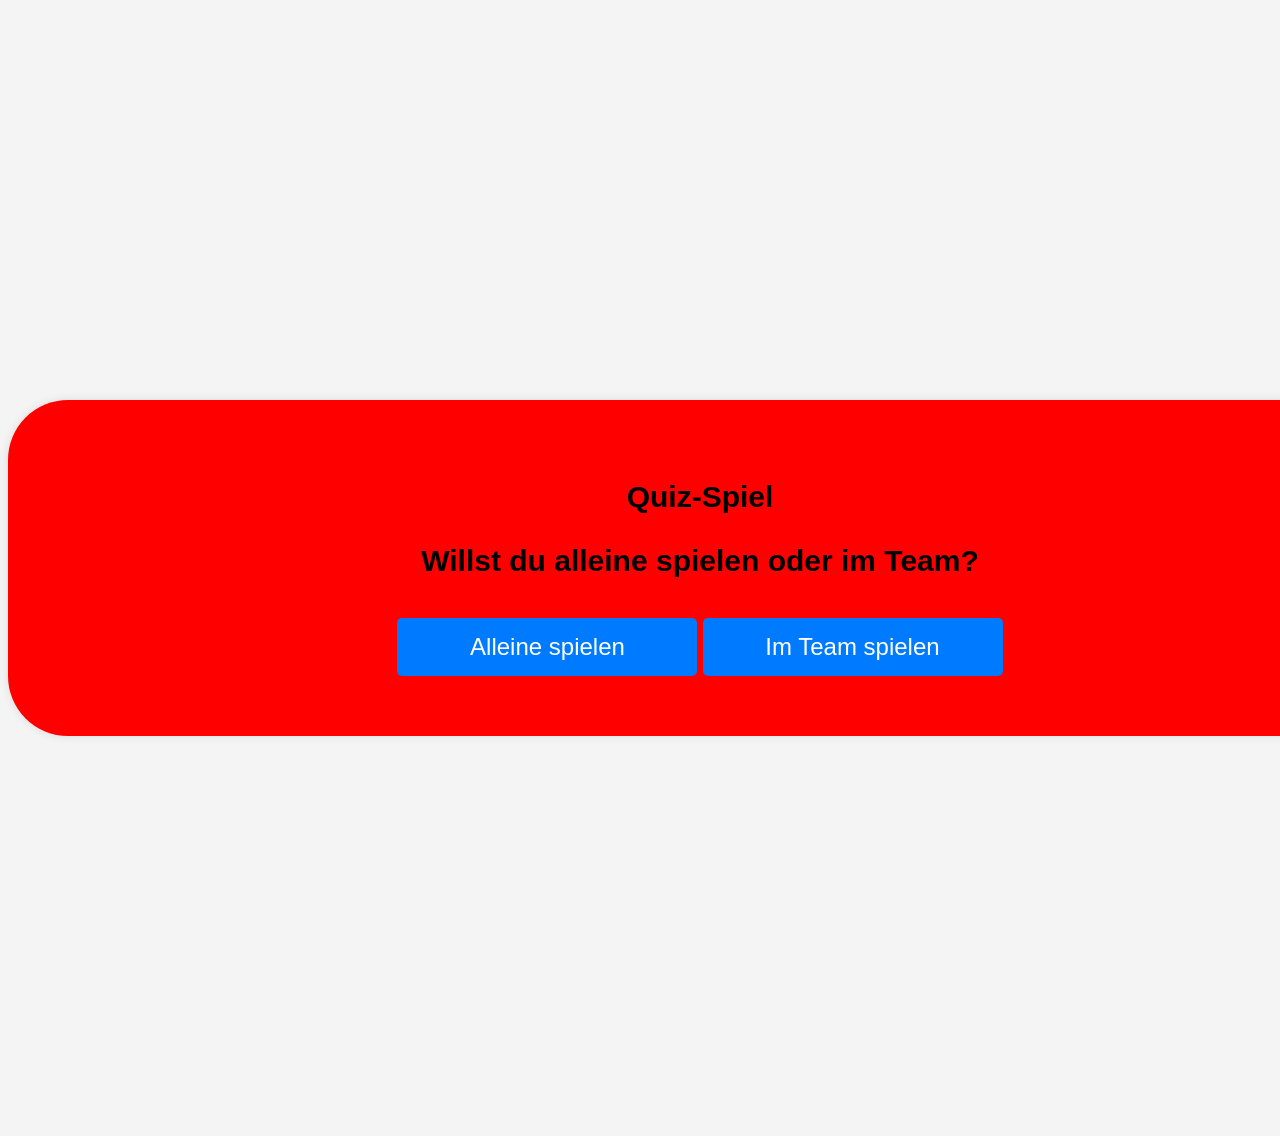
==== commit bb180ef2: "Fix: Correctly link and format style.css - Removed invalid <style> tags from style.css. - Added a <l" ====
--- a/index.html
+++ b/index.html
@@ -1,8 +1,10 @@
+<html>
+<head>
+  <link rel="stylesheet" href="style.css">
+</head>
 <body>
   <div id="quiz-container">
     <h1>Quiz-Spiel</h1>
-
-    <head><link rel="stylesheet" href="style.css"></head>
 
     <!-- Spielmodus Auswahl -->
     <div id="play-alone">
--- a/style.css
+++ b/style.css
@@ -1,4 +1,3 @@
-<style>
     body {
       font-family: Arial, sans-serif;
       text-align: center;
@@ -112,4 +111,3 @@
     #jokerButton {
       background-color: purple;
     }
-  </style>
